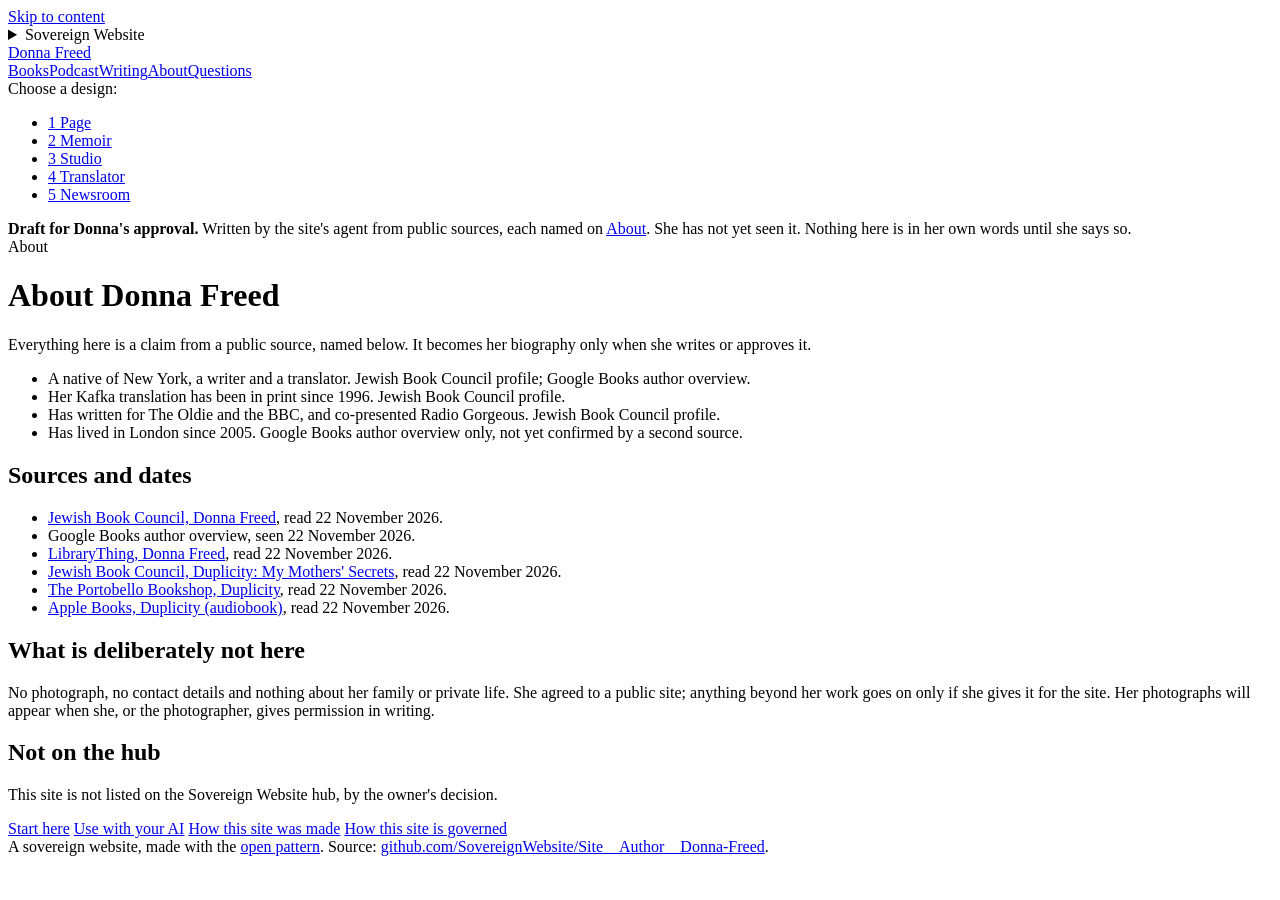
==== site/about/index.html @ 1ac1c964 "First draft: five designs, pages for books, podcast, writing, about, questions Every claim cites its" ====
<!doctype html>
<html lang="en-GB">
<head>
<meta charset="utf-8">
<meta name="viewport" content="width=device-width, initial-scale=1">
<title>About | Donna Freed</title>
<meta name="description" content="What this site says about Donna Freed, and where each point comes from.">
<meta property="og:type" content="website">
<meta property="og:site_name" content="Donna Freed">
<meta property="og:locale" content="en_GB">
<meta property="og:url" content="https://donna-freed.author.sovereignweb.site/about/">
<meta property="og:title" content="About | Donna Freed">
<meta property="og:description" content="What this site says about Donna Freed, and where each point comes from.">
<meta property="og:image" content="https://donna-freed.author.sovereignweb.site/assets/share/card-1200x630.jpg">
<meta property="og:image:type" content="image/jpeg">
<meta property="og:image:width" content="1200">
<meta property="og:image:height" content="630">
<meta property="og:image:alt" content="Donna Freed, writer and translator">
<meta name="twitter:card" content="summary_large_image">
<meta name="twitter:title" content="About | Donna Freed">
<meta name="twitter:description" content="What this site says about Donna Freed, and where each point comes from.">
<meta name="twitter:image" content="https://donna-freed.author.sovereignweb.site/assets/share/card-1200x630.jpg">
<link rel="canonical" href="https://donna-freed.author.sovereignweb.site/about/">
<link rel="stylesheet" href="/assets/site.css">
<script src="/assets/design.js"></script>
</head>
<body>
<a class="skip" href="#main">Skip to content</a>
<details class="family-credit">
  <summary>Sovereign Website</summary>
  <ul>
    <li><a href="/start/">Start here</a></li>
    <li><a href="/agents/">Use with your AI</a></li>
    <li class="family-gap"><a href="/admin/">How this site was made</a></li>
    <li><a href="https://sovereignwebsite.ai/">Sovereign Website</a></li>
    <li><a href="https://sovereignwebsite.org/">Principles</a></li>
    <li><a href="https://sovereignwebsite.site/">Hosted</a></li>
    <li><a href="https://hub.sovereignweb.site/">Hub</a></li>
    <li><a href="https://agents.sovereignweb.site/">Agents</a></li>
    <li><a href="https://vault.sovereignwebsite.site/">Vault</a></li>
    <li><a href="https://agenticcells.ai/">AgentiCCells</a></li>
    <li><a href="https://riskmandate.ai/">RiskMandate</a></li>
    <li><a href="https://newsroom.sgit.ai/">Newsroom</a></li>
  </ul>
</details>
<header class="top">
  <a class="name" href="/">Donna Freed</a>
  <nav class="own" aria-label="This site"><a href="/books/">Books</a><a href="/podcast/">Podcast</a><a href="/writing/">Writing</a><a href="/about/" aria-current="page">About</a><a href="/questions/">Questions</a></nav>
</header>
<nav class="designs" aria-label="Choose a design"><span>Choose a design:</span><ul><li><a href="?design=1" data-design="1" aria-current="true">1 Page</a></li><li><a href="?design=2" data-design="2">2 Memoir</a></li><li><a href="?design=3" data-design="3">3 Studio</a></li><li><a href="?design=4" data-design="4">4 Translator</a></li><li><a href="?design=5" data-design="5">5 Newsroom</a></li></ul></nav>
<aside class="draft" aria-label="Draft notice"><strong>Draft for Donna's approval.</strong> Written by the site's agent from public sources, each named on <a href="/about/">About</a>. She has not yet seen it. Nothing here is in her own words until she says so.</aside>
<main id="main">
<div class="kicker">About</div>
<h1>About Donna Freed</h1>
<p class="lead">Everything here is a claim from a public source, named below. It becomes her biography only when she writes or approves it.</p>
<ul class="facts">
<li>A native of New York, a writer and a translator. <span class="src">Jewish Book Council profile; Google Books author overview.</span></li>
<li>Her Kafka translation has been in print since 1996. <span class="src">Jewish Book Council profile.</span></li>
<li>Has written for The Oldie and the BBC, and co-presented Radio Gorgeous. <span class="src">Jewish Book Council profile.</span></li>
<li>Has lived in London since 2005. <span class="src">Google Books author overview only, not yet confirmed by a second source.</span></li>
</ul>
<h2 id="sources">Sources and dates</h2>
<ul>
<li><a href="https://www.jewishbookcouncil.org/donna-freed">Jewish Book Council, Donna Freed</a>, read 22 November 2026.</li>
<li>Google Books author overview, seen 22 November 2026.</li>
<li><a href="https://www.librarything.nl/author/freeddonna">LibraryThing, Donna Freed</a>, read 22 November 2026.</li>
<li><a href="https://jewishbookcouncil.org/book/duplicity-my-mothers-secrets">Jewish Book Council, Duplicity: My Mothers' Secrets</a>, read 22 November 2026.</li>
<li><a href="https://www.theportobellobookshop.com/9781739638290">The Portobello Bookshop, Duplicity</a>, read 22 November 2026.</li>
<li><a href="https://books.apple.com/audiobook/id1721198948">Apple Books, Duplicity (audiobook)</a>, read 22 November 2026.</li>
</ul>
<h2>What is deliberately not here</h2>
<p>No photograph, no contact details and nothing about her family or private life. She agreed to a public site; anything beyond her work goes on only if she gives it for the site. Her photographs will appear when she, or the photographer, gives permission in writing.</p>
<h2>Not on the hub</h2>
<p>This site is not listed on the Sovereign Website hub, by the owner's decision.</p>
<footer>
<nav class="site-links" aria-label="About this site">
  <a href="/start/">Start here</a>
  <a href="/agents/">Use with your AI</a>
  <a href="/admin/">How this site was made</a>
  <a href="/policy/">How this site is governed</a>
</nav>
A sovereign website, made with the <a href="https://sovereignwebsite.org/">open pattern</a>. Source: <a href="https://github.com/SovereignWebsite/Site__Author__Donna-Freed">github.com/SovereignWebsite/Site__Author__Donna-Freed</a>.
</footer>
</main>
</body>
</html>
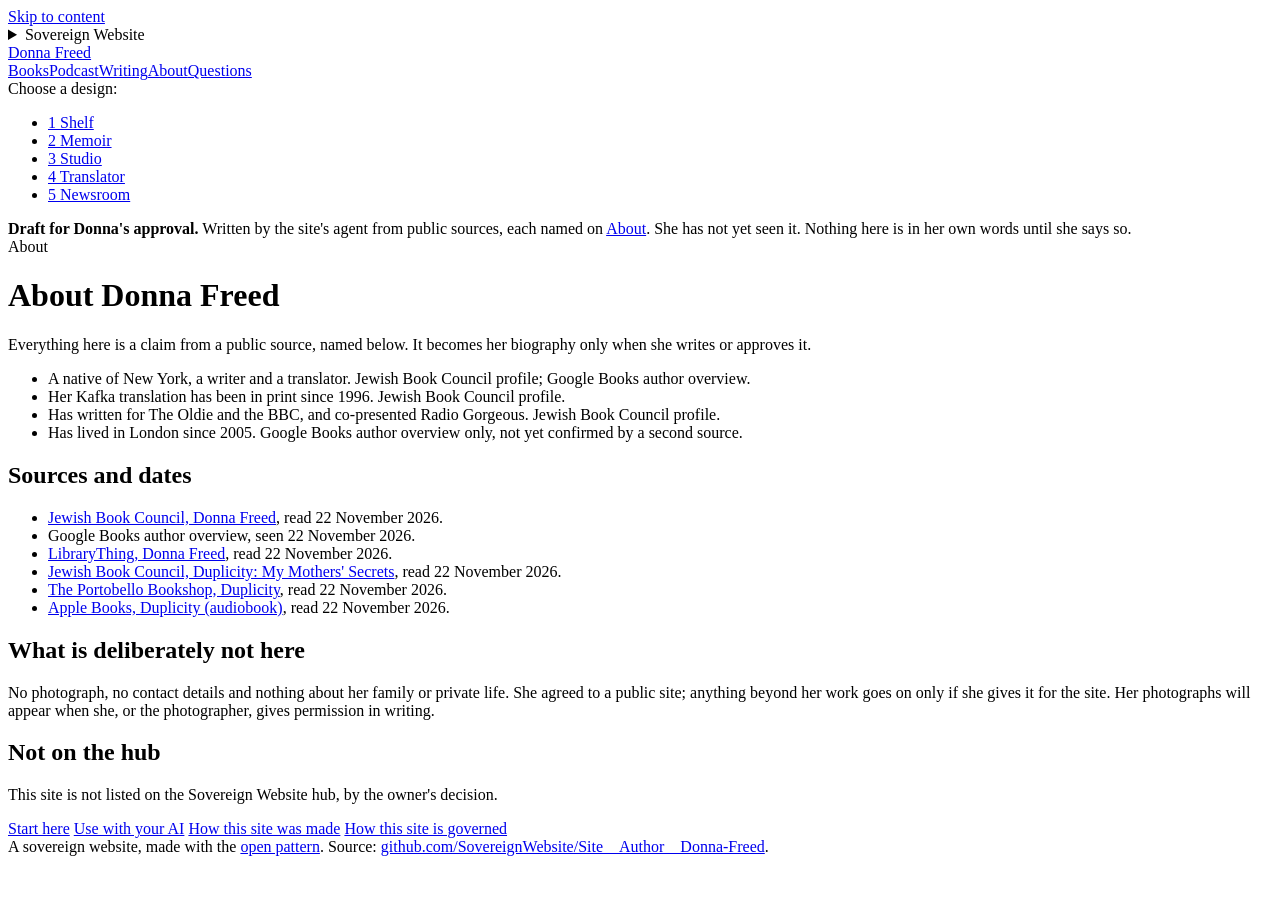
==== commit afce0196: "Wow pass C: the shelf as design 1, a 1996 figure for Kafka, podcast tiles Three directions were buil" ====
--- a/site/about/index.html
+++ b/site/about/index.html
@@ -47,7 +47,7 @@
   <a class="name" href="/">Donna Freed</a>
   <nav class="own" aria-label="This site"><a href="/books/">Books</a><a href="/podcast/">Podcast</a><a href="/writing/">Writing</a><a href="/about/" aria-current="page">About</a><a href="/questions/">Questions</a></nav>
 </header>
-<nav class="designs" aria-label="Choose a design"><span>Choose a design:</span><ul><li><a href="?design=1" data-design="1" aria-current="true">1 Page</a></li><li><a href="?design=2" data-design="2">2 Memoir</a></li><li><a href="?design=3" data-design="3">3 Studio</a></li><li><a href="?design=4" data-design="4">4 Translator</a></li><li><a href="?design=5" data-design="5">5 Newsroom</a></li></ul></nav>
+<nav class="designs" aria-label="Choose a design"><span>Choose a design:</span><ul><li><a href="?design=1" data-design="1" aria-current="true">1 Shelf</a></li><li><a href="?design=2" data-design="2">2 Memoir</a></li><li><a href="?design=3" data-design="3">3 Studio</a></li><li><a href="?design=4" data-design="4">4 Translator</a></li><li><a href="?design=5" data-design="5">5 Newsroom</a></li></ul></nav>
 <aside class="draft" aria-label="Draft notice"><strong>Draft for Donna's approval.</strong> Written by the site's agent from public sources, each named on <a href="/about/">About</a>. She has not yet seen it. Nothing here is in her own words until she says so.</aside>
 <main id="main">
 <div class="kicker">About</div>
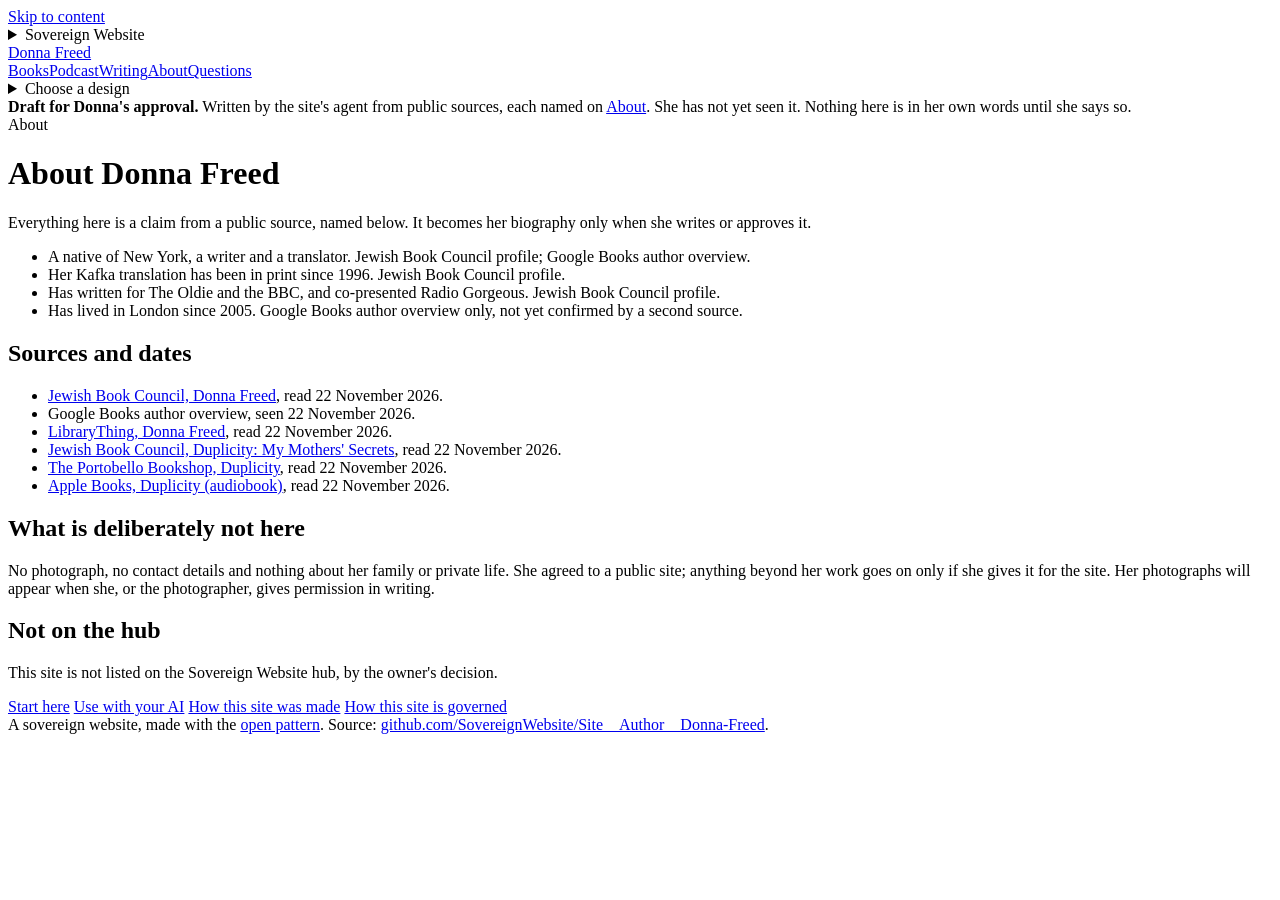
==== commit 8ae04b78: "Choose a design: one button that opens five previews, as on Grace Farrell's site The row of pills is" ====
--- a/site/about/index.html
+++ b/site/about/index.html
@@ -46,8 +46,14 @@
 <header class="top">
   <a class="name" href="/">Donna Freed</a>
   <nav class="own" aria-label="This site"><a href="/books/">Books</a><a href="/podcast/">Podcast</a><a href="/writing/">Writing</a><a href="/about/" aria-current="page">About</a><a href="/questions/">Questions</a></nav>
+  <details class="chooser">
+    <summary>Choose a design</summary>
+    <div class="chooser-panel">
+      <ul class="dcards"><li><a href="?design=1" data-design="1" aria-current="true"><img src="/assets/shots/d1-640.webp" alt="" width="640" height="400" loading="lazy" decoding="async"><strong>1. Shelf</strong><span>Ink blue and a shelf of book spines</span></a></li><li><a href="?design=2" data-design="2"><img src="/assets/shots/d2-640.webp" alt="" width="640" height="400" loading="lazy" decoding="async"><strong>2. Memoir</strong><span>Large italic titles on cream</span></a></li><li><a href="?design=3" data-design="3"><img src="/assets/shots/d3-640.webp" alt="" width="640" height="400" loading="lazy" decoding="async"><strong>3. Studio</strong><span>Dark and close, a microphone and a lamp</span></a></li><li><a href="?design=4" data-design="4"><img src="/assets/shots/d4-640.webp" alt="" width="640" height="400" loading="lazy" decoding="async"><strong>4. Translator</strong><span>Light type, hairlines and white</span></a></li><li><a href="?design=5" data-design="5"><img src="/assets/shots/d5-640.webp" alt="" width="640" height="400" loading="lazy" decoding="async"><strong>5. Newsroom</strong><span>Masthead rules, a byline</span></a></li></ul>
+      <p class="all"><a href="/designs/">All five, side by side</a></p>
+    </div>
+  </details>
 </header>
-<nav class="designs" aria-label="Choose a design"><span>Choose a design:</span><ul><li><a href="?design=1" data-design="1" aria-current="true">1 Shelf</a></li><li><a href="?design=2" data-design="2">2 Memoir</a></li><li><a href="?design=3" data-design="3">3 Studio</a></li><li><a href="?design=4" data-design="4">4 Translator</a></li><li><a href="?design=5" data-design="5">5 Newsroom</a></li></ul></nav>
 <aside class="draft" aria-label="Draft notice"><strong>Draft for Donna's approval.</strong> Written by the site's agent from public sources, each named on <a href="/about/">About</a>. She has not yet seen it. Nothing here is in her own words until she says so.</aside>
 <main id="main">
 <div class="kicker">About</div>
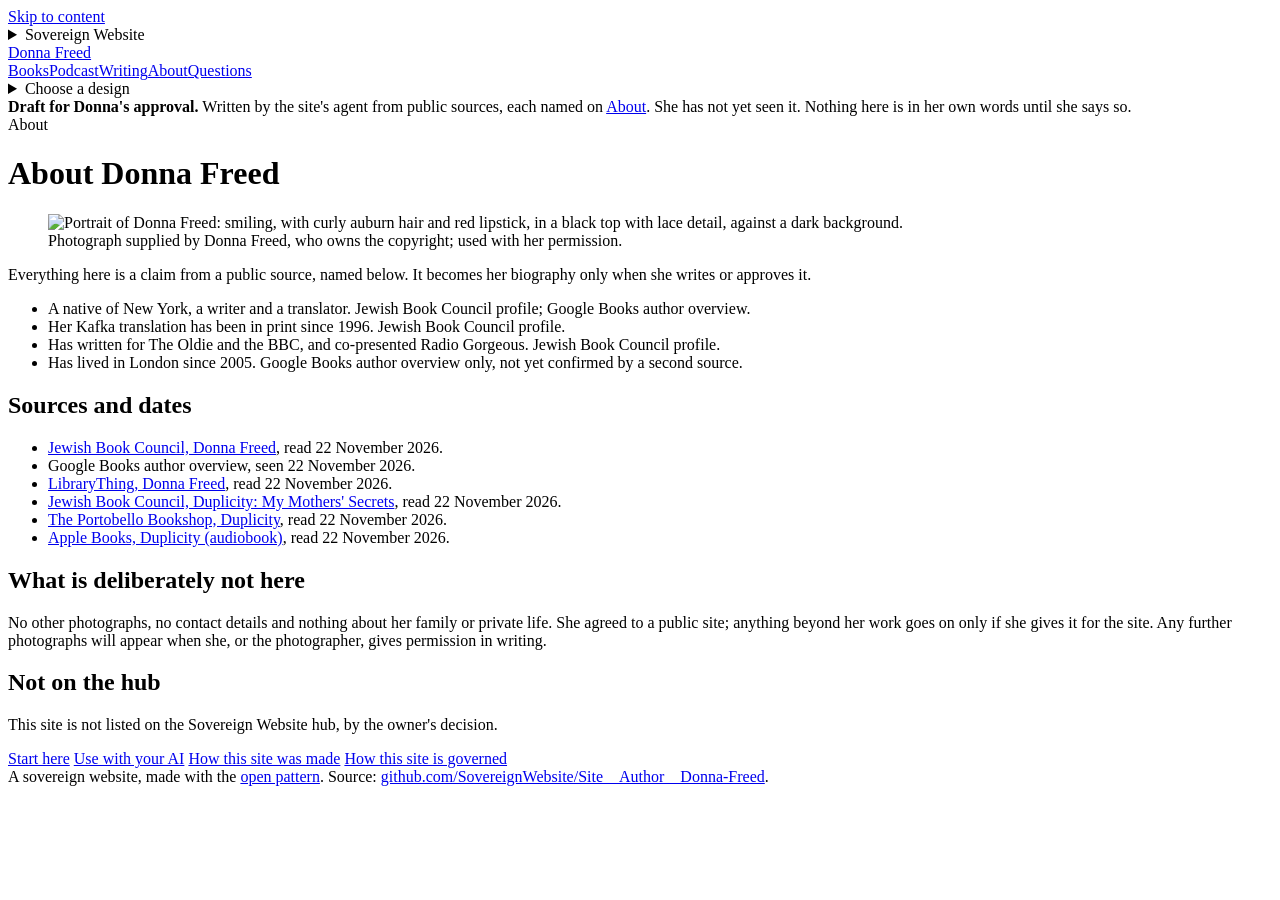
==== commit a91343ad: "Add Donna's portrait to home and About, supplied by her with permission Agent: cl-1.donna-freed@Sove" ====
--- a/site/about/index.html
+++ b/site/about/index.html
@@ -22,6 +22,10 @@
 <meta name="twitter:image" content="https://donna-freed.author.sovereignweb.site/assets/share/card-1200x630.jpg">
 <link rel="canonical" href="https://donna-freed.author.sovereignweb.site/about/">
 <link rel="stylesheet" href="/assets/site.css">
+<link rel="stylesheet" href="/assets/designs/d2.css">
+<link rel="stylesheet" href="/assets/designs/d3.css">
+<link rel="stylesheet" href="/assets/designs/d4.css">
+<link rel="stylesheet" href="/assets/designs/d5.css">
 <script src="/assets/design.js"></script>
 </head>
 <body>
@@ -49,7 +53,7 @@
   <details class="chooser">
     <summary>Choose a design</summary>
     <div class="chooser-panel">
-      <ul class="dcards"><li><a href="?design=1" data-design="1" aria-current="true"><img src="/assets/shots/d1-640.webp" alt="" width="640" height="400" loading="lazy" decoding="async"><strong>1. Shelf</strong><span>Ink blue and a shelf of book spines</span></a></li><li><a href="?design=2" data-design="2"><img src="/assets/shots/d2-640.webp" alt="" width="640" height="400" loading="lazy" decoding="async"><strong>2. Memoir</strong><span>Large italic titles on cream</span></a></li><li><a href="?design=3" data-design="3"><img src="/assets/shots/d3-640.webp" alt="" width="640" height="400" loading="lazy" decoding="async"><strong>3. Studio</strong><span>Dark and close, a microphone and a lamp</span></a></li><li><a href="?design=4" data-design="4"><img src="/assets/shots/d4-640.webp" alt="" width="640" height="400" loading="lazy" decoding="async"><strong>4. Translator</strong><span>Light type, hairlines and white</span></a></li><li><a href="?design=5" data-design="5"><img src="/assets/shots/d5-640.webp" alt="" width="640" height="400" loading="lazy" decoding="async"><strong>5. Newsroom</strong><span>Masthead rules, a byline</span></a></li></ul>
+      <ul class="dcards"><li><a href="?design=1" data-design="1" aria-current="true"><img src="/assets/shots/d1-640.webp" alt="" width="640" height="400" loading="lazy" decoding="async"><strong>1. Shelf</strong><span>Ink blue and a shelf of book spines</span></a></li><li><a href="?design=2" data-design="2"><img src="/assets/shots/d2-640.webp" alt="" width="640" height="400" loading="lazy" decoding="async"><strong>2. Editorial</strong><span>A literary magazine cover</span></a></li><li><a href="?design=3" data-design="3"><img src="/assets/shots/d3-640.webp" alt="" width="640" height="400" loading="lazy" decoding="async"><strong>3. Voice</strong><span>Warm colour and sound, for the podcast</span></a></li><li><a href="?design=4" data-design="4"><img src="/assets/shots/d4-640.webp" alt="" width="640" height="400" loading="lazy" decoding="async"><strong>4. Archive</strong><span>A typed file of records and stamps</span></a></li><li><a href="?design=5" data-design="5"><img src="/assets/shots/d5-640.webp" alt="" width="640" height="400" loading="lazy" decoding="async"><strong>5. Poster</strong><span>Bold type and blocks of colour</span></a></li></ul>
       <p class="all"><a href="/designs/">All five, side by side</a></p>
     </div>
   </details>
@@ -58,6 +62,7 @@
 <main id="main">
 <div class="kicker">About</div>
 <h1>About Donna Freed</h1>
+<figure class="portrait"><img src="/assets/donna-portrait.webp" width="452" height="678" alt="Portrait of Donna Freed: smiling, with curly auburn hair and red lipstick, in a black top with lace detail, against a dark background."><figcaption>Photograph supplied by Donna Freed, who owns the copyright; used with her permission.</figcaption></figure>
 <p class="lead">Everything here is a claim from a public source, named below. It becomes her biography only when she writes or approves it.</p>
 <ul class="facts">
 <li>A native of New York, a writer and a translator. <span class="src">Jewish Book Council profile; Google Books author overview.</span></li>
@@ -75,7 +80,7 @@
 <li><a href="https://books.apple.com/audiobook/id1721198948">Apple Books, Duplicity (audiobook)</a>, read 22 November 2026.</li>
 </ul>
 <h2>What is deliberately not here</h2>
-<p>No photograph, no contact details and nothing about her family or private life. She agreed to a public site; anything beyond her work goes on only if she gives it for the site. Her photographs will appear when she, or the photographer, gives permission in writing.</p>
+<p>No other photographs, no contact details and nothing about her family or private life. She agreed to a public site; anything beyond her work goes on only if she gives it for the site. Any further photographs will appear when she, or the photographer, gives permission in writing.</p>
 <h2>Not on the hub</h2>
 <p>This site is not listed on the Sovereign Website hub, by the owner's decision.</p>
 <footer>
